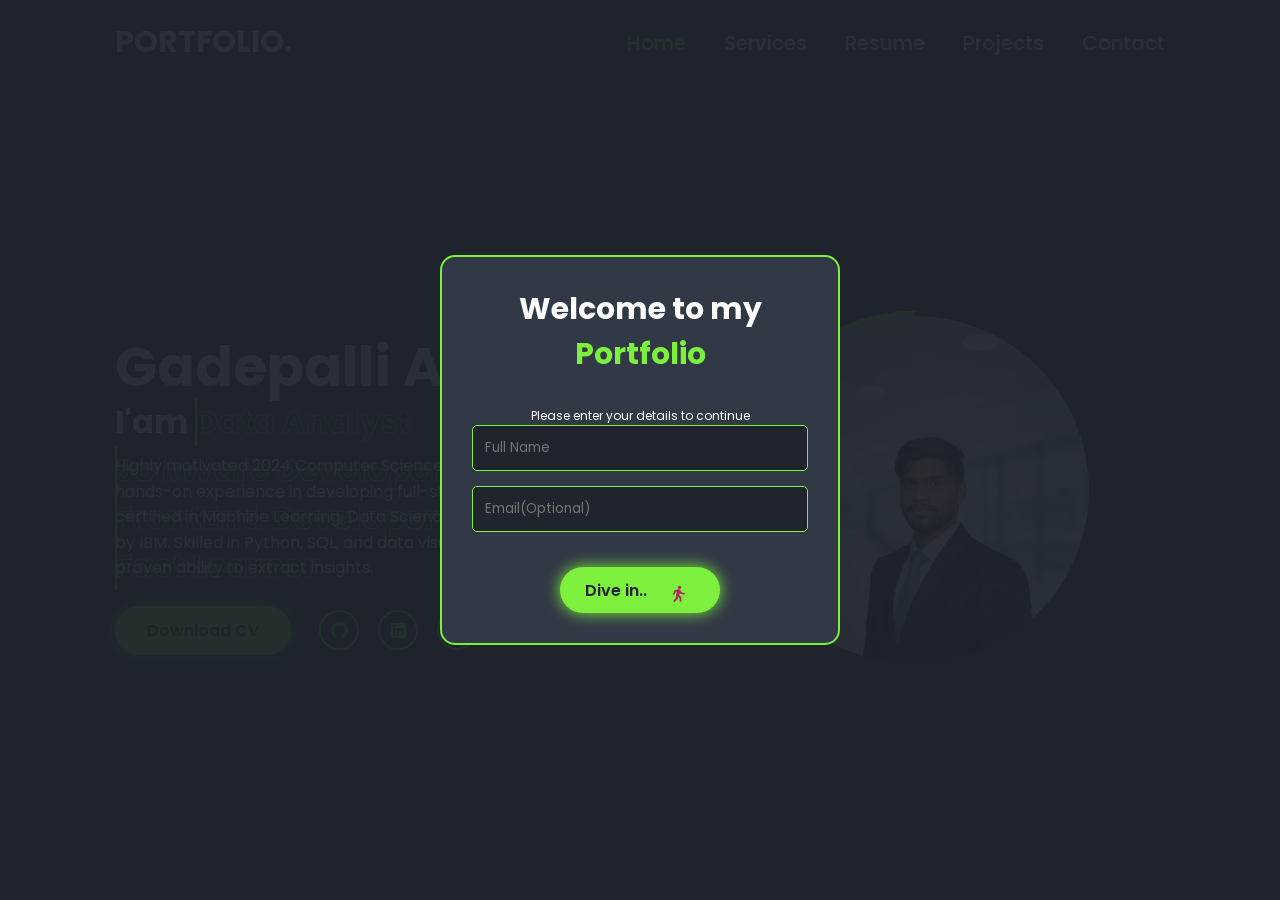
==== index.html @ fb30dc4e "Rename home1.html to index.html" ====
<!DOCTYPE html>
<html lang="en">
<head>
  <meta charset="UTF-8">
  <meta name="viewport" content="width=device-width, initial-scale=1.0">
  <title>Gadepalli Arun</title>
  <link href='https://unpkg.com/boxicons@2.1.4/css/boxicons.min.css' rel="stylesheet">
  <link rel="stylesheet" href="syle1.css">
</head>
<body>
  <div id="visitor-modal" class="visitor-modal">
    <div class="visitor-content">
        <h2 style="font-size: 30px;" class="heading">Welcome to my <br><span>Portfolio</span></h2>
        <p style="font-size: 12px;">Please enter your details to continue</p>

        <form id="visitor-form">
            <input type="text" id="visitor-name" placeholder="Full Name" required>
            <input type="email" id="visitor-email" placeholder="Email(Optional)">
          
            <div class="modal-action-wrapper">
              <button type="submit" class="logoutButton" id="explore-btn">
                <svg class="doorway" viewBox="0 0 100 100">
                  <path d="M93.4 86.3H58.6c-1.9 0-3.4-1.5-3.4-3.4V17.1c0-1.9 1.5-3.4 3.4-3.4h34.8c1.9 0 3.4 1.5 3.4 3.4v65.8c0 1.9-1.5 3.4-3.4 3.4z" />
                  <path class="bang" d="M40.5 43.7L26.6 31.4l-2.5 6.7zM41.9 50.4l-19.5-4-1.4 6.3zM40 57.4l-17.7 3.9 3.9 5.7z" />
                </svg>
                <svg class="figure" viewBox="0 0 100 100">
                  <circle cx="52.1" cy="32.4" r="6.4" />
                  <path d="M50.7 62.8c-1.2 2.5-3.6 5-7.2 4-3.2-.9-4.9-3.5-4-7.8.7-3.4 3.1-13.8 4.1-15.8 1.7-3.4 1.6-4.6 7-3.7 4.3.7 4.6 2.5 4.3 5.4-.4 3.7-2.8 15.1-4.2 17.9z" />
                  <g class="arm1">
                    <path d="M55.5 56.5l-6-9.5c-1-1.5-.6-3.5.9-4.4 1.5-1 3.7-1.1 4.6.4l6.1 10c1 1.5.3 3.5-1.1 4.4-1.5.9-3.5.5-4.5-.9z" />
                    <path class="wrist1" d="M69.4 59.9L58.1 58c-1.7-.3-2.9-1.9-2.6-3.7.3-1.7 1.9-2.9 3.7-2.6l11.4 1.9c1.7.3 2.9 1.9 2.6 3.7-.4 1.7-2 2.9-3.8 2.6z" />
                  </g>
                  <g class="arm2">
                    <path d="M34.2 43.6L45 40.3c1.7-.6 3.5.3 4 2 .6 1.7-.3 4-2 4.5l-10.8 2.8c-1.7.6-3.5-.3-4-2-.6-1.6.3-3.4 2-4z" />
                    <path class="wrist2" d="M27.1 56.2L32 45.7c.7-1.6 2.6-2.3 4.2-1.6 1.6.7 2.3 2.6 1.6 4.2L33 58.8c-.7 1.6-2.6 2.3-4.2 1.6-1.7-.7-2.4-2.6-1.7-4.2z" />
                  </g>
                  <g class="leg1">
                    <path d="M52.1 73.2s-7-5.7-7.9-6.5c-.9-.9-1.2-3.5-.1-4.9 1.1-1.4 3.8-1.9 5.2-.9l7.9 7c1.4 1.1 1.7 3.5.7 4.9-1.1 1.4-4.4 1.5-5.8.4z" />
                    <path class="calf1" d="M52.6 84.4l-1-12.8c-.1-1.9 1.5-3.6 3.5-3.7 2-.1 3.7 1.4 3.8 3.4l1 12.8c.1 1.9-1.5 3.6-3.5 3.7-2 0-3.7-1.5-3.8-3.4z" />
                  </g>
                  <g class="leg2">
                    <path d="M37.8 72.7s1.3-10.2 1.6-11.4 2.4-2.8 4.1-2.6c1.7.2 3.6 2.3 3.4 4l-1.8 11.1c-.2 1.7-1.7 3.3-3.4 3.1-1.8-.2-4.1-2.4-3.9-4.2z" />
                    <path class="calf2" d="M29.5 82.3l9.6-10.9c1.3-1.4 3.6-1.5 5.1-.1 1.5 1.4.4 4.9-.9 6.3l-8.5 9.6c-1.3 1.4-3.6 1.5-5.1.1-1.4-1.3-1.5-3.5-.2-5z" />
                  </g>
                </svg>
                <svg class="door" viewBox="0 0 100 100">
                  <path d="M93.4 86.3H58.6c-1.9 0-3.4-1.5-3.4-3.4V17.1c0-1.9 1.5-3.4 3.4-3.4h34.8c1.9 0 3.4 1.5 3.4 3.4v65.8c0 1.9-1.5 3.4-3.4 3.4z" />
                  <circle cx="66" cy="50" r="3.7" />
                </svg>
                <span class="button-text">Dive in..</span>
              </button>
            </div>
        </form>
    </div>
  </div>

  <header class="active">
   <a href="#" class="Logo">PORTFOLIO.</a>

   <i class='bx bx-menu' id="menu-icon"></i>

   <nav id="nav-menu">
    <a href="#" class="active">Home</a>
    <a href="#">Services</a>
    <a href="#">Resume</a>
    <a href="#">Projects</a>
    <a href="#">Contact</a>
   </nav>
  </header>
   
  <div class="bars-box active">
    <div class="bar" style="--i:6;"></div>
    <div class="bar" style="--i:5;"></div>
    <div class="bar" style="--i:4;"></div>
    <div class="bar" style="--i:3;"></div>
    <div class="bar" style="--i:2;"></div> 
    <div class="bar" style="--i:1;"></div>
  </div>

  <!--Home section-->
  <section class="home active">
    
    <div class="home-details">
      <h1>Gadepalli Arun</h1>
      <h2>I'am 
        <span style="--i:4" data-text="Data Analyst">Data Analyst</span>
        <span style="--i:3" data-text="SoftWare Developer">SoftWare Developer</span>
        <span style="--i:2" data-text="FrontEnd Developer">FrontEnd Developer</span>
        <span style="--i:1" data-text="Fast Learner">Fast Learner</span>
      </h2>
      <p>Highly motivated 2024 Computer Science graduate with hands-on experience in developing full-stack applications and certified in
        Machine Learning, Data Science, and Data Analysis by IBM. Skilled in Python, SQL, and data visualization tools with a proven ability
        to extract insights.
      </p>
      <div class="btn-sci">
        <a href="Gadepalli_Arun_CV.pdf" class="btn" download>Download CV</a>
        <div class="sci">
          <a href="https://github.com/ArunGoud1"><i class='bx bxl-github'></i></a>
          <a href="https://www.linkedin.com/in/arungoud2144/"><i class='bx bxl-linkedin-square'></i></a>
          <a href="#" onclick="alert('arungadepalli9@gmail.com'); return false;"><i class='bx bxl-gmail'></i></a>
        </div>
      </div>
    </div>

    <div class="home-img">
      <div class="img-box">
        <div class="img-item">
          <img src="ArunGoud.png">
        </div>
      </div>
    </div>

    
  </section>


  

  <!--Service section-->
  <section class="services">
    <h2 class="heading">My <span>Expertise</span></h2>

    <div class="services-container">
      <div class="services-box" id="data-analyst-box">
        <div class="icon">
          <i class='bx bx-bar-chart'></i>
          <a href="#" id="data-analyst-btn"><i class='bx bx-arrow-back'></i></a>
        </div>
        <h3 style="font-size: 280%;">Data Analyst</h3>
        <p>Transforming Raw data into actionable insights through rigorous analysis. Proficient in Python, SQL, and Power BI to create interactive dashboards.</p>
      </div>

      <div id="service-popup" class="service-popup">
        <div class="popup-content">
          <span class="close-popup">&times;</span>
          <h2>Data Analyst Projects</h2>
          <div class="project-list">
            <!-- Project 1 -->
            <div class="project">
              <div class="project-header">
                <span>📊 E-commerce Customer Analysis</span>
                <i class='bx bx-chevron-down arrow'></i>
              </div>
              <div class="project-body">
                <ul>
                  <li>Analyzed customer behavior using RFM model</li>
                  <li>Segmented customers into loyalty groups</li>
                  <li>Built Power BI dashboards</li>
                  <li>Improved retention strategy</li>
                </ul>
                <div class="project-links">
                  <a href="https://github.com/ArunGoud1/E-commerce-Customer-Data-For-Behavior-Analysis" target="_blank">GitHub</a>
                </div>
              </div>
            </div>

            <!-- Project 2 -->
            <div class="project">
              <div class="project-header">
                <span>📈 Online Payment Fraud Detection</span>
                <i class='bx bx-chevron-down arrow'></i>
              </div>
              <div class="project-body">
                <ul>
                  <li>Built ML models (Random Forest, Logistic Regression)</li>
                  <li>Achieved ~92% accuracy</li>
                  <li>Used Scikit-learn and Pandas</li>
                </ul>
                <div class="project-links">
                  <a href="https://github.com/ArunGoud1/ONLINE-PAYMENTS-FRAUD-DETECTION" target="_blank">GitHub</a>
                </div>
              </div>
            </div>

            <!-- Project 3 -->
            <div class="project">
              <div class="project-header">
                <span>📦 Amazon Sales Dashboard</span>
                <i class='bx bx-chevron-down arrow'></i>
              </div>
              <div class="project-body">
                <ul>
                  <li>Created interactive Power BI dashboard</li>
                  <li>Analyzed product & regional performance</li>
                  <li>Found sales trends & insights</li>
                </ul>
                <div class="project-links">
                  <a href="https://github.com/ArunGoud1/Amazon_Sales-Dashboard" target="_blank">GitHub</a>
                </div>
              </div>
            </div>

            <!-- Project 4 -->
            <div class="project">
              <div class="project-header">
                <span>📱 Social Media Sentiment</span>
                <i class='bx bx-chevron-down arrow'></i>
              </div>
              <div class="project-body">
                <ul>
                  <li>Collected Twitter data using APIs</li>
                  <li>Performed NLP sentiment analysis</li>
                  <li>Visualized trends in Power BI</li>
                </ul>
                <div class="project-links">
                  <a href="https://github.com/ArunGoud1/Social-Media-Sentiments-Analysis" target="_blank">GitHub</a>
                </div>
              </div>
            </div>

            <!-- Project 5 -->
            <div class="project">
              <div class="project-header">
                <span>🏥 Healthcare Data Analysis</span>
                <i class='bx bx-chevron-down arrow'></i>
              </div>
              <div class="project-body">
                <ul>
                  <li>Analyzed patient & hospital data</li>
                  <li>Found cost & treatment insights</li>
                  <li>Improved decision-making</li>
                </ul>
                <div class="project-links">
                  <a href="https://github.com/ArunGoud1/Health_Care-Project." target="_blank">GitHub</a>
                </div>
              </div>
            </div>
          </div>
        </div>
      </div>

      <div class="services-box" id="web-dev-box">
        <div class="icon">
          <i class='bx bx-code-alt'></i>
          <a href="#"><i class='bx bx-arrow-back'></i></a>
        </div>
        <h3 style="font-size: 280%;">Web Development</h3>
        <p>I am a passionate <strong>Web Developer</strong>. I specialize in front-end technologies like HTML, CSS, JavaScript, and also have knowledge of backend development.</p>
      </div>

      <div id="web-popup" class="service-popup">
        <div class="popup-content">
          <span class="close-web-popup">&times;</span>
          <h2>Web Development Projects</h2>
          <div class="project-list">
            <!-- Project 1 -->
            <div class="project">
              <div class="project-header">
                <span>🌐 Personal Portfolio Website</span>
                <i class='bx bx-chevron-down arrow'></i>
              </div>
              <div class="project-body">
                <ul>
                  <li>Built responsive portfolio using HTML, CSS, JavaScript</li>
                  <li>Implemented animations and interactive UI</li>
                  <li>Deployed using GitHub Pages</li>
                </ul>
                <div class="project-links">
                  <a href="#" target="_blank">GitHub</a>
                </div>
              </div>
            </div>

            <!-- Project 2 -->
            <div class="project">
              <div class="project-header">
                <span>🛒 E-commerce Website</span>
                <i class='bx bx-chevron-down arrow'></i>
              </div>
              <div class="project-body">
                <ul>
                  <li>Developed shopping UI with cart functionality</li>
                  <li>Used JavaScript for dynamic updates</li>
                  <li>Responsive design for all devices</li>
                </ul>
                <div class="project-links">
                  <a href="#" target="_blank">GitHub</a>
                </div>
              </div>
            </div>

            <!-- Project 3 -->
            <div class="project">
              <div class="project-header">
                <span>📋 Task Manager App</span>
                <i class='bx bx-chevron-down arrow'></i>
              </div>
              <div class="project-body">
                <ul>
                  <li>Created CRUD app using JavaScript</li>
                  <li>Stored data using Local Storage</li>
                  <li>Implemented clean UI and task filtering</li>
                </ul>
                <div class="project-links">
                  <a href="#" target="_blank">GitHub</a>
                </div>
              </div>
            </div>

            <!-- Project 4 -->
            <div class="project">
              <div class="project-header">
                <span>🌦 Weather App</span>
                <i class='bx bx-chevron-down arrow'></i>
              </div>
              <div class="project-body">
                <ul>
                  <li>Fetched real-time weather using API</li>
                  <li>Displayed temperature, humidity, conditions</li>
                  <li>Used JavaScript fetch & async functions</li>
                </ul>
                <div class="project-links">
                  <a href="#" target="_blank">GitHub</a>
                </div>
              </div>
            </div>

            <!-- Project 5 -->
            <div class="project">
              <div class="project-header">
                <span>🔐 Login Authentication UI</span>
                <i class='bx bx-chevron-down arrow'></i>
              </div>
              <div class="project-body">
                <ul>
                  <li>Designed login & signup UI</li>
                  <li>Form validation using JavaScript</li>
                  <li>Basic authentication logic</li>
                </ul>
                <div class="project-links">
                  <a href="#" target="_blank">GitHub</a>
                </div>
              </div>
            </div>
          </div>
        </div>
      </div>

      <div class="services-box">
        <div class="icon">
          <i class='bx bx-palette'></i>
          <a href="#"><i class='bx bx-arrow-back'></i></a>
        </div>
        <h3>Python Fullstack</h3>
        <p>Web development is the process of creating and maintaining websites and web applications, encompassing everything from the user interface (UI) to the backend infrastructure</p>
      </div>

      <div class="services-box">
        <div class="icon">
          <i class='bx bx-trending-up'></i>
          <a href="#"><i class='bx bx-arrow-back'></i></a>
        </div>
        <h3>TRADER</h3>
        <p>Web development is the process of creating and maintaining websites and web applications, encompassing everything from the user interface (UI) to the backend infrastructure</p>
      </div>
    </div>
  </section>

  <!--Resume section-->
  <section class="resume">
    <div class="resume-container">
      <div class="resume-box">
        <h2>Why Hire Me?</h2>
        <p class="desc">"I'm a recent computer science graduate with strong technical skills, a quick learning ability, and a proactive attitude. I’m confident I can contribute to your team from day one and grow with the organization."</p>
        <button class="resume-btn active">Experience</button>
        <button class="resume-btn">Education</button>
        <button class="resume-btn">Skills</button>
        <button class="resume-btn">About Me</button>
      </div>

      <div class="resume-box">
        <div class="resume-detail experience active">
           <h2 class="heading">My<span>Experience</span></h2>
           <p class="desc">"I'm a recent computer science graduate with strong technical skills, a quick learning ability, and a proactive attitude. I’m confident I can contribute to your team from day one and grow with the organization."</p>
           <div class="resume-list">
            <div class="resume-item">
              <h3 style="text-align: center;font-size: 5.2rem;color: olive;">Fresher</h3>
            </div>
           </div>
        </div>

        <div class="resume-detail Education">
          <h2 class="heading">My<span>Education</span></h2>
          <p class="desc">"I'm a recent computer science graduate with strong technical skills, a quick learning ability, and a proactive attitude."</p>
          <div class="resume-list">
            <div class="resume-item cert-clickable" data-cert="Data Analyst .png" data-msg="Successfully completed the Data Analytics training at Teks Academy. This course provided hands-on experience with Python, SQL, and Power BI.">
                <h3 style="color: #7cf03d;">Data Analyst</h3>
                <h4>[Trained]</h4>
                <p class="year">Sep 2024 – Feb 2025</p>
                <p class="company">TEKS ACADEMAY</p>
                <button class="view-cert-btn">View Certificate <i class='bx bx-right-top-arrow-circle'></i></button>
            </div>

            <div class="resume-item cert-clickable" data-cert="Coming Soon.gif" data-msg="Bachelor of Technology in Computer Science from Sri Chaitanya Institute of Technology. CGPA: 7.14">
                <h3 style="color: #7cf03d;">Bachelor of Technology</h3>
                <h4>[B.Tech]</h4>
                <p class="year">July 2021 – Feb 2025</p>
                <h4 style="font-size: 130%;">SRI CHAITANYA INSTITUTE OF TECHNLOLOGY AND RESEARCH</h4>
                <button class="view-cert-btn">View Certificate <i class='bx bx-right-top-arrow-circle'></i></button>
            </div>

            <div class="resume-item cert-clickable" data-cert="Under Construction.gif" data-msg="Diploma in Mechanical Engineering from Vijaya Engineering College. CGPA: 7.0">
                <h3 style="color: #7cf03d;">Diploma</h3>
                <h4>[Polytechnic]</h4>
                <p class="year">June 2019 – May 2021</p>
                <h4 style="font-size: 130%;">VIJAYA ENGINEERING COLLEGE AMMAMPALEM</h4>
                <button class="view-cert-btn">View Certificate <i class='bx bx-right-top-arrow-circle'></i></button>
            </div>

            <div class="resume-item cert-clickable" data-cert="Coming Soon.gif" data-msg="Secondary School Certificate from ZP Secondary School. GPA: 8.0">
                <h3 style="color: #7cf03d;">SSC 10th</h3>
                <h4>[Schooling]</h4>
                <p class="year">July 2017 – June 2018</p>
                <h4 style="font-size: 130%;">Z P Secondary School MUVHERLA/JASTHIPALLI</h4>
                <button class="view-cert-btn">View Certificate <i class='bx bx-right-top-arrow-circle'></i></button>
             </div>
          </div>
        </div>

        <div class="resume-detail Skills">
          <h2 class="heading">My<span>Skills</span></h2>
          <p class="desc">"I'm a recent computer science graduate with strong technical skills, a quick learning ability, and a proactive attitude."</p>
          <div class="resume-list">
            <div class="resume-item"><i class='bx bxl-python'></i><span>Python</span></div>
            <div class="resume-item"><i class='bx bxl-java'></i><span>Java</span></div>
            <div class="resume-item"><i class='bx bxl-html5'></i><span>HTML</span></div>
            <div class="resume-item"><i class='bx bxl-css3'></i><span>CSS</span></div>
            <div class="resume-item"><i class='bx bxl-javascript'></i><span>Javascript</span></div>
            <div class="resume-item"><i class='bx bxl-react'></i><span>React.js</span></div>
            <div class="resume-item"><i class='bx bxl-nodejs'></i><span>Node.js</span></div>
            <div class="resume-item"><i class='bx bxl-mongodb'></i><span>MangoDB</span></div>
          </div>
        </div>

        <div class="resume-detail about">
          <h2 class="heading">About<span> Me</span></h2>
          <p class="desc">"I'm a recent computer science graduate with strong technical skills, a quick learning ability, and a proactive attitude."</p>
          <div class="resume-about-grid">
            <div class="resume-item">Name: <span>Gadepalli Arun</span></div>
            <div class="resume-item">Gender: <span>Male</span></div>
            <div class="resume-item">Age: <span>23</span></div>
            <div class="resume-item">City: <span>Khammam</span></div>
            <div class="resume-item">State: <span>Telangana</span></div>
            <div class="resume-item">Nationality: <span>Indian</span></div>
            <div class="resume-item">Languages: <span>Telugu, English, Hindi</span></div>
            <div class="resume-item">Phone: <span>+91 7330772780</span></div>
            <div class="resume-item">Email: <span>arungadepalli9@gmail.com</span></div>
            <div class="resume-item">Experience: <span>Fresher</span></div>
            <div class="resume-item">LinkedIn: <span>Gadepalli Arun</span></div>
            <div class="resume-item">Full-time: <span>Available</span></div>
          </div>
        </div>
      </div>
    </div>
  </section>

  <!--Portfolio Section-->
  <section class="Portfolio">
    <h2 class="heading">Latest <span>Project</span></h2>
    <div class="Portfolio-container">
      <div class="Portfolio-box">
        <div class="Portfolio-detail active">
          <p class="numb">01</p>
          <h3>Personal Portfolio</h3>
          <p>My Personal Portfolio .</p>
          <div class="tech"><p>HTML5, CSS3, JavaScript, Google sheet</p></div>
          <div class="Live-github">
            <a href="https://arungoud1.github.io/Arunn/"><i class='bx bx-arrow-back'></i><span>Live Project</span></a>
            <a href=""><i class='bx bxl-github'></i><span>Github Repository</span></a>
          </div>
        </div>

        <div class="Portfolio-detail">
          <p class="numb">02</p>
          <h3 style="color: #6366f1;">🛍️ E-commerce Customer Data Analysis</h3>
          <p>
               • Analyzed customer purchase behavior using the RFM model.<br>
               • Segmented customers into loyalty tiers to identify high-value users.<br>
               • Created interactive dashboards in Power BI to visualize sales performance.<br>
               • Performed cohort and retention analysis to support marketing strategy.
           </p>
          <div class="tech"><p>Power BI, Python, Excel</p></div>
          <div class="Live-github">
            <a href="https://github.com/ArunGoud1/E-commerce-Customer-Data-For-Behavior-Analysis/blob/main/E-commerce%20Customer%20Data%20For%20Behavior%20Analysis.ipynb"><i class='bx bx-arrow-back'></i><span>Live Project</span></a>
            <a href="https://github.com/ArunGoud1/E-commerce-Customer-Data-For-Behavior-Analysis"><i class='bx bxl-github'></i><span>Github Repository</span></a>
          </div>
        </div>

        <div class="Portfolio-detail">
          <p class="numb">03</p>
          <h3 style="color: #f97316;">🔐 Online Fraud Detection</h3>
           <p>
               • Preprocessed large transaction datasets for fraud analysis.<br>
               • Built ML models (Logistic Regression, Random Forest) to detect fraud.<br>
               • Achieved ~92% accuracy using Scikit-learn.<br>
               • Visualized model results with confusion matrix and ROC-AUC.
           </p>
          <div class="tech"><p>Python, Scikit-learn, Pandas, Matplotlib</p></div>
          <div class="Live-github">
            <a href="https://github.com/ArunGoud1/ONLINE-PAYMENTS-FRAUD-DETECTION/blob/main/Predicting%20Fraud%20Transactions.ipynb"><i class='bx bx-arrow-back'></i><span>Live Project</span></a>
            <a href="https://github.com/ArunGoud1/ONLINE-PAYMENTS-FRAUD-DETECTION"><i class='bx bxl-github'></i><span>Github Repository</span></a>
          </div>
        </div>

        <div class="Portfolio-detail">
          <p class="numb">04</p>
          <h3 style="color: #f59e0b;">📦 Amazon Sales Analysis</h3>
          <p> • Built interactive Power BI dashboards for product-wise sales tracking.<br>
              • Analyzed sales trends, seasonal patterns, and regional performance metrics.<br>
              • Identified top and underperforming product categories.<br>
              • Delivered data-driven recommendations to support strategic growth.</p>
          <div class="tech"><p>Power BI, Excel, DAX, SQL</p></div>
          <div class="Live-github">
            <a href="https://github.com/ArunGoud1/Amazon_Sales-Dashboard"><i class='bx bx-arrow-back'></i><span>Live Project</span></a>
            <a href="https://github.com/ArunGoud1/Amazon_Sales-Dashboard"><i class='bx bxl-github'></i><span>Github Repository</span></a>
          </div>
        </div>

        <div class="Portfolio-detail">
          <p class="numb">05</p>
          <h3 style="color: #06b6d4;">📱 Social Media Analysis</h3>
          <p>
              • Collected and cleaned Twitter data using Python and Twitter APIs.<br>
              • Applied NLP techniques to classify sentiment as positive, neutral, or negative.<br>
              • Visualized insights using word clouds and trend charts.<br>
              • Built interactive Power BI dashboards to display sentiment indicators.
          </p>
          <div class="tech"><p>Python, Tweepy, NLTK, Power BI, Pandas</p></div>
          <div class="Live-github">
            <a href="https://github.com/ArunGoud1/Social-Media-Sentiments-Analysis/blob/main/Social%20Media%20Sentiments%20Analysis.ipynb"><i class='bx bx-arrow-back'></i><span>Live Project</span></a>
            <a href="https://github.com/ArunGoud1/Social-Media-Sentiments-Analysis"><i class='bx bxl-github'></i><span>Github Repository</span></a>
          </div>
        </div>

        <div class="Portfolio-detail">
          <p class="numb">06</p>
          <h3 style="color: #10b981;">🏥 Healthcare Data Analysis</h3>
          <p>
              • Analyzed patient and hospital data to evaluate treatment outcomes.<br>
              • Identified trends in recovery rates, cost-effectiveness, and resource utilization.<br>
              • Visualized patient demographics and hospital performance using Power BI.<br>
              • Detected cost anomalies and outliers in treatment patterns.
           </p>
          <div class="tech"><p>Power BI, Excel, SQL, Python (Pandas)</p></div>
          <div class="Live-github">
            <a href="https://github.com/ArunGoud1/Health_Care-Project./blob/main/connecter%20(1).ipynb"><i class='bx bx-arrow-back'></i><span>Live Project</span></a>
            <a href="https://github.com/ArunGoud1/Health_Care-Project."><i class='bx bxl-github'></i><span>Github Repository</span></a>
          </div>
        </div>
      </div>

      <div class="Portfolio-box">
        <div class="Portfolio-carousel">
          <div class="img-slide">
            <div class="img-item"><img src="1.png"></div>
            <div class="img-item"><img src="2.jpg"></div>
            <div class="img-item"><img src="3.jpg"></div>
            <div class="img-item"><img src="4.png"></div>
            <div class="img-item"><img src="5.png"></div>
            <div class="img-item"><img src="6.png"></div>
          </div>
        </div>
        <div class="navigation">
          <button class="arrow-left disabled"><i class='bx bx-chevron-left'></i></button>
          <button class="arrow-right"><i class='bx bx-chevron-right'></i></button>
        </div>
      </div>
    </div>
  </section>

  <!--Contact Section-->
  <section class="contact">
    <div class="contact-container">
      <div class="contact-box">
        <h2>Let's Work Together</h2>
        <p class="desc">I'm a recent computer science graduate with strong technical skills, a quick learning ability, and a proactive attitude.</p>

        <div class="contact-detail">
          <i class="bx bxs-phone"></i>
          <div class="detail">
            <p>Phone</p>
            <p>+91 7330772780</p>
          </div>
        </div>

        <div class="contact-detail">
          <i class="bx bxs-envelope"></i>
          <div class="detail">
            <p>Email</p>
            <p>arungadepalli9@gmail.com</p>
          </div>
        </div>

        <div class="contact-detail">
          <i class="bx bxl-instagram"></i>
          <div class="detail">
            <p>Instagram</p>
            <p>__mr.arun_goud__</p>
          </div>
        </div>

        <div class="contact-detail">
          <i class="bx bxs-map"></i>
          <div class="detail">
            <p>Address</p>
            <p>Hitech City, Hyderabad</p>
          </div>
        </div>
      </div>

      <div class="contact-box">
        <form action="https://script.google.com/macros/s/AKfycbx4qijButyGj5k9X77oUaYQIw1sKi76E15N3WyFdH0eFhRH68RO7xiljbEDJ4LlLa8Y/exec" method="post">
          <h2 class="heading">Contact <span>Me!</span></h2>
          <div class="field-box">
            <input type="text" name="fullname" placeholder="Full Name" required>
            <input type="email" name="email" placeholder="Email Address" required>
            <input 
              type="text" 
              name="phone" 
              placeholder="Phone Number" 
              required 
              maxlength="10" 
              inputmode="numeric" 
              pattern="[789][0-9]{9}" 
              oninput="this.value = this.value.replace(/[^0-9]/g, '')" 
              title="Phone number must start with 9, 8, or 7 and be exactly 10 digits"
            >
            <input type="text" name="subject" placeholder="Email Subject" required>
            <textarea name="message" placeholder="Your Message" required></textarea>
          </div>
          <button type="submit" class="btn">Send Message</button>
        </form>
      </div>
    </div>
  </section>

  <div id="cert-modal" class="modal">
    <div class="modal-content">
        <span class="close-modal">&times;</span>
        <h2 class="heading">My <span>Certificate</span></h2>
        <img src="" alt="Certificate" class="cert-img" id="modal-img">
        <p class="modal-desc" id="modal-desc"></p>
    </div>
  </div>

  <script src="https://cdnjs.cloudflare.com/ajax/libs/gsap/3.12.2/gsap.min.js"></script>
  <script src="javascript1.js"></script>

 
</body>
</html>
---- syle1.css ----
@import url('https://fonts.googleapis.com/css2?family=Poppins:wght@400;500;700&display=swap');

* {
  margin: 0;
  padding: 0;
  box-sizing: border-box;
  text-decoration: none;
  border: none;
  outline: none;
  scroll-behavior: smooth;
  font-family: "Poppins", sans-serif;
}

:root {
  --bg-color: #1f242d;
  --second-bg-color: #323946;
  --main-color: #7cf03d;
  --white-color: #fff;
  --disabled-color: #fff3;
}

html {
  font-size: 62.5%;
  overflow-x: hidden;
}

body {
  color: var(--white-color);
  background: var(--bg-color);
  overflow-x: hidden;
}

/* ========== HEADER & NAVBAR ========== */
header {
  position: fixed;
  top: 0;
  left: 0;
  width: 100%;
  padding: 2rem 9%;
  background: var(--bg-color);
  display: flex;
  justify-content: space-between;
  align-items: center;
  z-index: 100;
  visibility: hidden;
  opacity: 0;
}

header.active {
  animation: show-header 1.5s linear forwards;
  animation-delay: 1.2s; 
}

@keyframes show-header {
  100% {
    visibility: visible;
    opacity: 1;
  }
}

.Logo {
  font-size: 30px;
  color: var(--white-color);
  font-weight: 700;
}

nav a {
  font-size: 2rem;
  color: var(--white-color);
  font-weight: 500;
  margin-left: 3.5rem;
  transition: .5s;
}

nav a:hover,
nav a.active {
  color: var(--main-color);
}

#menu-icon {
  font-size: 4rem;
  display: none;
  cursor: pointer;
  color: var(--white-color);
}

/* ========== BACKGROUND ANIMATION BARS ========== */
.bars-box {
  position: fixed;
  top: 0;
  left: 0;
  width: 100%;
  height: 100%;
  display: flex;
  z-index: -1;
  pointer-events: none;
}

.bars-box .bar {
  width: 100%;
  height: 100%;
  background: var(--bg-color);
  animation: hide-bars .5s ease-in-out both;
  animation-delay: calc(.1s * var(--i));
}

@keyframes hide-bars {
  0% { transform: translateY(0); }
  100% { transform: translateY(-100%); }
}

.bars-box.active .bar {
  animation: show-bars .5s ease-in-out both;
  animation-delay: calc(.1s * var(--i));
}

@keyframes show-bars {
  0% { transform: translateY(-100%); }
  100% { transform: translateY(0); }
}

/* ========== GLOBAL SECTIONS STRUCTURAL FIX ========== */
section {
  min-height: 100vh;
  width: 100%;
  padding: 12rem 9% 4rem;
  position: absolute;
  top: 0;
  left: 0;
  visibility: hidden;
  opacity: 0;
  overflow-y: auto;
  overflow-x: hidden;
  display: flex;
  flex-direction: column;
}

section.active {
   animation: show-content .4s linear forwards;
   animation-delay: 0.6s;
}

@keyframes show-content {
  100% {
    visibility: visible;
    opacity: 1;
  }
}

/* ========== HOME SECTION ========== */
.home {
  display: flex;
  flex-direction: row;
  align-items: center;
  justify-content: space-between;
  gap: 5rem;
}

.home-details {
  flex: 1;
}

.home-details h1 {
  font-size: clamp(3.5rem, 6vw, 5.5rem);
  font-weight: 700;
}

.home-details h2 {
  font-size: clamp(2.2rem, 4vw, 3.2rem);
  margin-top: -1rem;
  height: 4.5rem;
}

.home-details h2 span {
  position: relative;
  display: inline-block;
  color: transparent;
  -webkit-text-stroke: .07rem var(--main-color);
  animation: display-text 16s linear infinite;
  animation-delay: calc(-4s * var(--i));
}

@keyframes display-text {
  25%, 100% { display: none; }
}

.home-details h2 span::before {
  content: attr(data-text);
  position: absolute;
  width: 0;
  border-right: .2rem solid var(--main-color);
  color: var(--main-color);
  white-space: nowrap;
  overflow: hidden;
  animation: fill-text 4s linear infinite;
}

@keyframes fill-text {
  10%, 100% { width: 0; }
  70%, 90% { width: 100%; }
}

.home-details p {
  font-size: 1.6rem;
  margin: 1rem 0 2.5rem;
  line-height: 1.6;
}

.home-details .btn-sci {
  display: flex;
  align-items: center;
  flex-wrap: wrap;
  gap: 2rem;
}

.btn {
  display: inline-block;
  padding: 10px 30px;
  background: var(--main-color);
  border: 2px solid var(--main-color);
  border-radius: 40px;
  box-shadow: 0 0 10px var(--main-color);
  font-size: 16px;
  color: #1f242d;
  font-weight: 600;
  transition: .5s;
  cursor: pointer;
  text-align: center;
}

.btn:hover {
  background: transparent;
  color: var(--main-color);
  box-shadow: none;
}

.home-details .btn-sci .sci a {
  display: inline-flex;
  padding: .8rem;
  border: .2rem solid var(--main-color);
  border-radius: 50%;
  font-size: 2rem;
  color: var(--main-color);
  margin: 0 .8rem;
  transition: .5s;
}

.home-details .btn-sci .sci a:hover {
  background: var(--main-color);
  color: var(--bg-color);
  box-shadow: 0 0 1rem var(--main-color);
}

.home-img {
  flex: 1;
  display: flex;
  justify-content: center;
  align-items: center;
}

.home-img .img-box {
  position: relative;
  width: clamp(240px, 28vw, 400px);
  height: clamp(240px, 28vw, 400px);
  border-radius: 50%;
  padding: .5rem;
  display: flex;
  justify-content: center;
  align-items: center;
  overflow: hidden;
}

.home-img .img-box::before,
.home-img .img-box::after {
  content: '';
  position: absolute;
  width: 50rem;
  height: 50rem;
  background: conic-gradient(transparent, transparent, transparent, var(--main-color));
  animation: rotate-border 10s linear infinite;
}

.home-img .img-box::after {
  animation-delay: -5s;
}

@keyframes rotate-border {
  100% { transform: rotate(360deg); }
}

.home-img .img-box .img-item {
  position: relative;
  width: 100%;
  height: 100%;
  background: var(--bg-color);
  border-radius: 50%;
  z-index: 1;
  overflow: hidden;
}

.home-img .img-box .img-item img {
  width: 100%;
  height: 100%;
  object-fit: cover;
}

.home-copyright {
    position: absolute;
    bottom: 20px;
    left: 50%;
    transform: translateX(-50%);
    border-radius: 8px;
    backdrop-filter: blur(5px);
    z-index: 10;
}

.home-copyright p {
    font-size: 1.2rem;
    color: #fff;
    white-space: nowrap;
    letter-spacing: 1px;
}

/* ========== HEADINGS ========== */
.heading {
  font-size: clamp(3rem, 6vw, 4.5rem);
  text-align: center;
  margin-bottom: 3rem;
}

.heading span {
  color: var(--main-color);
}

/* ========== SERVICES ========== */
.services-container {
  display: grid;
  grid-template-columns: repeat(auto-fit, minmax(28rem, 1fr));
  gap: 2.5rem;
  width: 100%;
}

.services-container .services-box {
  padding: 3rem 2.5rem;
  background: var(--second-bg-color);
  border: .2rem solid var(--second-bg-color);
  border-radius: 2rem;
  transition: .5s;
  cursor: pointer;
}

.services-container .services-box:hover {
  border-color: var(--main-color);
  transform: scale(1.02);
}

.services-box .icon {
  display: flex;
  justify-content: space-between;
  align-items: center;
  font-size: 4.5rem;
  margin-bottom: 1.5rem;
}

.services-box:hover .icon i:not(.bx-arrow-back) {
  color: var(--main-color);
}

.services-box .icon a {
  display: inline-flex;
  background: var(--white-color);
  border-radius: 50%;
  padding: 1rem;
  transition: .5s;
}

.services-box:hover .icon a {
  background: var(--main-color);
  transform: rotate(30deg);
}

.services-box .icon a i {
  font-size: 2.4rem;
  color: var(--bg-color);
  transform: rotate(150deg);
}

.services-box h3 {
  font-size: 2.4rem;
  margin: .5rem 0 1.5rem;
  transition: .5s;
}

.services-box:hover h3 {
  color: var(--main-color);
}

.services-box p {
  font-size: 1.5rem;
  line-height: 1.6;
}

/* ========== RESUME SECTION ========== */
.resume-container {
  display: grid;
  grid-template-columns: 1fr 2fr;
  gap: 5rem;
  align-items: start;
}

.resume-box h2 {
  font-size: 3.5rem;
}

.resume-box p {
  font-size: 1.6rem;
  line-height: 1.6;
}

.resume-box .desc {
  margin: 2rem 0 2.5rem;
}

.resume-box .resume-btn {
  width: 100%;
  height: 5.3rem;
  background: var(--second-bg-color);
  border: .2rem solid var(--second-bg-color);
  font-size: 1.6rem;
  color: var(--white-color);
  font-weight: 500;
  margin-bottom: 2rem;
  border-radius: 0.8rem;
  cursor: pointer;
  transition: .3s;
}

.resume-box .resume-btn.active,
.resume-box .resume-btn:hover {
  border-color: var(--main-color);
  color: var(--main-color);
}

.resume-detail {
  display: none;
}

.resume-detail.active {
  display: block;
}

.resume-list {
  display: grid;
  grid-template-columns: repeat(auto-fit, minmax(25rem, 1fr));
  gap: 2rem;
  max-height: 40rem;
  overflow-y: auto;
  padding-right: 1rem;
}

.resume-list::-webkit-scrollbar {
  width: .6rem;
}

.resume-list::-webkit-scrollbar-thumb {
  background: var(--second-bg-color);
  border-radius: 1rem;
}

.resume-list:hover::-webkit-scrollbar-thumb {
  background: var(--main-color);
}

.resume-item {
  background: var(--second-bg-color);
  border-radius: 0.8rem;
  padding: 2.5rem;
  display: flex;
  flex-direction: column;
  justify-content: center;
}

.resume-item .year {
  color: var(--main-color);
  font-size: 1.4rem;
  font-weight: 600;
  margin-bottom: 0.5rem;
}

.resume-item h3 {
  font-size: 2rem;
  margin-bottom: 0.5rem;
}

.resume-item h4 {
  font-size: 1.5rem;
  color: var(--white-color);
  margin-bottom: 0.5rem;
}

.resume-item .company {
  position: relative;
  margin-left: 1.5rem;
  font-size: 1.4rem;
}

.resume-item .company::before {
  content: '';
  position: absolute;
  left: -1.5rem;
  top: 50%;
  transform: translateY(-50%);
  width: 0.8rem;
  height: 0.8rem;
  background: var(--main-color);
  border-radius: 50%;
}

.view-cert-btn {
  margin-top: 1.5rem;
  background: transparent;
  border: 1px solid var(--main-color);
  color: var(--main-color);
  padding: 0.6rem 1.2rem;
  font-size: 1.3rem;
  border-radius: 0.5rem;
  cursor: pointer;
  display: flex;
  align-items: center;
  gap: 0.5rem;
  align-self: flex-start;
  transition: 0.3s;
}

.view-cert-btn:hover {
  background: var(--main-color);
  color: var(--bg-color);
}

/* Skills section override */
.resume-detail.Skills .resume-list {
  grid-template-columns: repeat(auto-fit, minmax(12rem, 1fr));
  overflow: visible;  /* Allows the tooltips to display outside the cards */
}

.resume-detail.Skills .resume-item {
  position: relative; /* Context parent scope for tooltips */
  align-items: center;
  text-align: center;
  padding: 3.5rem 2rem 2rem; /* Added upper padding to balance icons */
  cursor: pointer;
  transition: 0.3s ease-in-out;
}

.resume-detail.Skills .resume-item:hover {
  transform: translateY(-5px);
  border: .2rem solid var(--main-color);
}

.resume-detail.Skills .resume-item i {
  font-size: 6rem;
  transition: 0.5s;
}

.resume-detail.Skills .resume-item:hover i {
  color: var(--main-color);
}

/* --- Floating Tooltip Name Styling --- */
.resume-detail.Skills .resume-item span {
  position: absolute;
  top: 0;
  left: 50%;
  transform: translate(-50%, 0) scale(0.8);
  background: var(--main-color); /* Bright Accent Green */
  color: var(--bg-color);        /* High contrast dark text color */
  font-size: 1.3rem;
  font-weight: 700;
  padding: 0.5rem 1rem;
  border-radius: 0.6rem;
  white-space: nowrap;
  pointer-events: none;
  opacity: 0;
  box-shadow: 0 5px 15px rgba(124, 240, 61, 0.2);
  transition: all 0.3s cubic-bezier(0.175, 0.885, 0.32, 1.275);
  z-index: 10;
}

/* Triggers animation on Hover */
.resume-detail.Skills .resume-item:hover span {
  top: -3.2rem; /* Pops up beautifully above the border limit */
  opacity: 1;
  transform: translate(-50%, 0) scale(1);
}


/* About Grid */
.resume-about-grid {
  display: grid;
  grid-template-columns: repeat(auto-fit, minmax(22rem, 1fr));
  gap: 1.5rem;
  background: var(--second-bg-color);
  padding: 2.5rem;
  border-radius: 1rem;
}

.resume-about-grid .resume-item {
  font-size: 1.4rem;
  background: var(--bg-color);
  padding: 1.2rem 1.5rem;
  border-radius: 0.6rem;
  flex-direction: row;
  justify-content: flex-start;
  flex-wrap: wrap;
}

.resume-about-grid .resume-item span {
  color: var(--main-color);
  font-weight: 600;
  margin-left: 0.8rem;
}

/* ========== PORTFOLIO CONTAINER ========== */
.Portfolio-container {
  display: grid;
  grid-template-columns: 1fr 1fr;
  gap: 4rem;
  align-items: center;
}

.Portfolio-detail {
  display: none;
}

.Portfolio-detail.active {
  display: block;
}

.Portfolio-box .numb {
  font-size: clamp(5rem, 8vw, 8rem);
  -webkit-text-stroke: .07rem var(--white-color);
  color: transparent;
  font-weight: 700;
}

.Portfolio-box h3 {
  font-size: clamp(2.2rem, 4vw, 3.2rem);
  margin: 1rem 0 1.5rem;
}

.Portfolio-box p {
  font-size: 1.5rem;
  line-height: 1.6;
}

.Portfolio-box .tech {
  margin: 2rem 0;
  color: var(--main-color);
  border-bottom: .1rem solid rgba(255,255,255,0.2);
  padding-bottom: 1.5rem;
  font-size: 1.4rem;
}

.Portfolio-box .Live-github a {
  position: relative;
  display: inline-flex;
  padding: 1.2rem;
  font-size: 2.5rem;
  color: var(--white-color);
  border-radius: 50%;
  background: var(--second-bg-color);
  margin-right: 1.5rem;
  transition: .5s;
}

.Portfolio-box .Live-github a:hover {
  color: var(--main-color);
}

.Portfolio-box .Live-github a span {
  position: absolute;
  top: -110%;
  left: 50%;
  transform: translateX(-50%) scale(.9);
  font-size: 1.2rem;
  white-space: nowrap;
  padding: .5rem 1rem;
  border-radius: .6rem;
  pointer-events: none;
  background: var(--white-color);
  color: var(--bg-color);
  opacity: 0;
  transition: .2s;
}

.Portfolio-box .Live-github a:hover span {
  opacity: 1;
  transform: translateX(-50%) scale(1);
}

.Portfolio-box .Portfolio-carousel {
  width: 100%;
  height: clamp(250px, 35vw, 400px);
  border-radius: 1rem;
  overflow: hidden;
}

.img-slide {
  display: flex;
  width: 100%;
  height: 100%;
  transition: .5s ease;
}

.img-slide .img-item {
  min-width: 100%;
  height: 100%;
}

.img-slide .img-item img {
  width: 100%;
  height: 100%;
  object-fit: cover;
  border-radius: 1rem;
}

.Portfolio-box .navigation {
  display: flex;
  justify-content: flex-end;
  gap: 1.5rem;
  margin-top: 1.5rem;
}

.Portfolio-box .navigation button {
  display: inline-flex;
  padding: .6rem;
  background: var(--second-bg-color);
  border: .2rem solid var(--main-color);
  border-radius: .6rem;
  font-size: 3rem;
  color: var(--main-color);
  cursor: pointer;
  transition: .3s;
}

.Portfolio-box .navigation button.disabled {
  border-color: var(--second-bg-color);
  color: var(--disabled-color);
  cursor: not-allowed;
}

/* ========== CONTACT SECTION ========== */
.contact-container {
  display: grid;
  grid-template-columns: 1fr 1.2fr;
  gap: 4rem;
}

.contact-box h2 {
  font-size: clamp(2.4rem, 4vw, 3.2rem);
}

.contact-box p {
  font-size: 1.5rem;
  line-height: 1.6;
}

.contact-box .desc {
  margin: 1.5rem 0 2.5rem;
}

.contact-detail {
  display: flex;
  align-items: center;
  gap: 1.5rem;
  margin-bottom: 2rem;
  padding: 1.5rem;
  border-radius: 10px;
  background: var(--second-bg-color);
  transition: all 0.4s cubic-bezier(0.175, 0.885, 0.32, 1.275);
  border: 1px solid transparent;
  width: 100%;
  max-width: 380px;
}

.contact-detail:hover {
  transform: scale(1.02) translateX(10px);
  border: 1px solid var(--main-color);
  box-shadow: 0 0 20px rgba(124, 240, 61, 0.2);
}

.contact-detail i {
  width: 4.5rem;
  height: 4.5rem;
  background: #1f242d;
  color: var(--main-color);
  border-radius: 10px;
  display: flex;
  align-items: center;
  justify-content: center;
  font-size: 2.2rem;
  transition: 0.4s;
  flex-shrink: 0;
}

.contact-detail:hover i {
  background: var(--main-color);
  color: #1f242d;
  transform: rotate(360deg);
}

.contact-detail .detail p:first-child {
  font-weight: 600;
  color: var(--main-color);
  font-size: 1.4rem;
}

.contact-detail .detail p:last-child {
  color: #fff;
  word-break: break-word;
  font-size: 1.5rem;
}

.contact-box form {
  background: var(--second-bg-color);
  padding: 3rem;
  border-radius: 1rem;
  width: 100%;
}

.contact-box .field-box {
  display: grid;
  grid-template-columns: repeat(auto-fit, minmax(20rem, 1fr));
  gap: 1.5rem;
}

.contact-box .field-box input,
.contact-box .field-box textarea {
  padding: 1.5rem;
  background: var(--bg-color);
  border: .15rem solid var(--bg-color);
  border-radius: .6rem;
  color: var(--white-color);
  font-size: 1.4rem;
  width: 100%;
}

.contact-box .field-box textarea {
  grid-column: 1 / -1;
  height: 18rem;
  resize: none;
}

.contact-box .field-box input:focus,
.contact-box .field-box textarea:focus {
  border-color: var(--main-color);
}

.contact-box .btn {
  margin-top: 2rem;
}

/* ========== POPUPS & MODALS OVERLAYS ========== */
.visitor-modal {
  position: fixed;
  top: 0; left: 0;
  width: 100%; height: 100%;
  background: rgba(31, 36, 45, 0.95);
  display: none;
  justify-content: center;
  align-items: center;
  z-index: 10001;
  padding: 2rem;
}

.visitor-content {
  background: var(--second-bg-color);
  padding: 3rem;
  border: 2px solid var(--main-color);
  border-radius: 1.5rem;
  text-align: center;
  width: 100%;
  max-width: 400px;
}

.visitor-content input {
  width: 100%;
  padding: 1.2rem;
  margin-bottom: 1.5rem;
  background: var(--bg-color);
  border: 1px solid var(--main-color);
  color: #fff;
  border-radius: .5rem;
}

/* Service popups layout */
.service-popup {
  display: none;
  position: fixed;
  top: 0; left: 0;
  width: 100%; height: 100%;
  background: rgba(0,0,0,0.8);
  backdrop-filter: blur(5px);
  z-index: 9999;
  overflow-y: auto;
  padding: 12rem 2rem;
}

.popup-content {
  background: var(--second-bg-color);
  color: white;
  width: 100%;
  max-width: 500px;
  margin: 2rem auto;
  padding: 2.5rem;
  border-radius: 12px;
  border: 2px solid var(--main-color);
  position: relative;
}

.close-popup, .close-web-popup {
  position: absolute;
  top: 1.5rem;
  right: 1.5rem;
  font-size: 3rem;
  cursor: pointer;
  color: var(--white-color);
  line-height: 1;
}

.close-popup:hover, .close-web-popup:hover {
  color: var(--main-color);
}

.popup-content h2 {
  font-size: 2.4rem;
  margin-bottom: 2rem;
  color: var(--main-color);
  padding-right: 2rem;
}

.project {
  border-bottom: 1px solid rgba(255,255,255,0.1);
  padding: 1.5rem 0;
}

.project-header {
  display: flex;
  justify-content: space-between;
  align-items: center;
  cursor: pointer;
  font-size: 1.6rem;
}

.project-header:hover {
  color: var(--main-color);
}

.project-body {
  display: none;
  padding: 1.5rem 0 0.5rem;
  font-size: 1.4rem;
  line-height: 1.6;
}

.project-body ul {
  margin-left: 2rem;
  margin-bottom: 1rem;
}

.project-links a {
  color: var(--main-color);
  text-decoration: underline;
}

.project.active .project-body {
  display: block;
}

.project.active .arrow {
  transform: rotate(180deg);
}

/* Certificate Modal layout configuration */
.modal {
  display: none; 
  position: fixed;
  z-index: 10000;
  left: 0; top: 0;
  width: 100%; height: 100%;
  background-color: rgba(0, 0, 0, 0.95);
  backdrop-filter: blur(5px);
  overflow-y: auto;
  padding: 4rem 2rem;
}

.modal-content {
  background-color: var(--second-bg-color);
  margin: 2rem auto;
  padding: 2.5rem;
  border: 3px solid var(--main-color);
  border-radius: 1.5rem;
  width: 100%;
  max-width: 550px;
  text-align: center;
  position: relative;
}

.close-modal {
  position: absolute;
  top: 1.5rem; right: 2rem;
  color: var(--white-color);
  font-size: 3.5rem;
  cursor: pointer;
}

.close-modal:hover { color: var(--main-color); }

.cert-img {
  width: 100%;
  max-height: 50vh;
  object-fit: contain;
  border-radius: 0.8rem;
  margin: 1.5rem 0;
}

.modal-desc {
  font-size: 1.5rem;
  line-height: 1.6;
}

/* ========== GLOBAL MEDIA BREAKPOINTS QUERY STYLINGS ========== */

@media (max-width: 1024px) {
  header { padding: 2rem 5%; }
  section { padding: 10rem 5% 4rem; }
  .home { gap: 3rem; }
}

@media (max-width: 850px) {
  /* Header navigation layout update */
  #menu-icon { display: block; }
  
  nav {
    position: absolute;
    top: 100%; left: -100%;
    width: 100%;
    padding: 1.5rem 5%;
    background: var(--bg-color);
    border-top: .1rem solid rgba(255,255,255,0.1);
    box-shadow: 0 .5rem 1rem rgba(0,0,0,0.2);
    transition: .4s ease;
  }
  
  nav.active { left: 0; }
  
  nav a {
    display: block;
    font-size: 2rem;
    margin: 2.5rem 0;
    margin-left: 0;
  }

  /* Structural stacking */
  .home {
    flex-direction: column-reverse;
    text-align: center;
    justify-content: center;
    padding-top: 14rem;
  }
  
  .home-details .btn-sci {
    justify-content: center;
  }
  
  .resume-container,
  .Portfolio-container,
  .contact-container {
    grid-template-columns: 1fr;
    gap: 4rem;
  }
  
  .resume-box .heading, 
  .resume-box h2 {
    text-align: center;
  }
  
  .contact-detail {
    max-width: 100%;
  }
}

@media (max-width: 480px) {
  html { font-size: 55%; }
  section { padding: 10rem 4% 4rem; }
  .home-img .img-box {
    width: 260px;
    height: 260px;
  }
  .contact-box form {
    padding: 2rem 1.5rem;
  }
}



/* ========== INTEGRATED VISITOR MODAL INTERACTIVE BUTTON ANIMATION ========== */
.modal-action-wrapper {
  display: flex;
  justify-content: center;
  align-items: center;
  width: 100%;
  margin-top: 2rem;
}

.logoutButton {
  --figure-duration: 100ms;
  --transform-figure: none;
  --walking-duration: 100ms;
  --transform-arm1: none;
  --transform-wrist1: none;
  --transform-arm2: none;
  --transform-wrist2: none;
  --transform-leg1: none;
  --transform-calf1: none;
  --transform-leg2: none;
  --transform-calf2: none;
  
  background: none;
  border: 0;
  cursor: pointer;
  display: block;
  font-family: "Poppins", sans-serif;
  font-size: 16px;
  font-weight: 600;
  height: 46px;
  outline: none;
  padding: 0 40px 0 25px;
  perspective: 100px;
  position: relative;
  text-align: left;
  width: 160px;
  -webkit-tap-highlight-color: transparent;
  z-index: 5;
}

/* Base shape inheriting your portfolio's green neon theme elements */
.logoutButton::before {
  background-color: var(--main-color);
  border-radius: 40px;
  content: "";
  display: block;
  height: 100%;
  left: 0;
  position: absolute;
  top: 0;
  transform: none;
  transition: all 0.3s cubic-bezier(0.175, 0.885, 0.32, 1.275);
  width: 100%;
  z-index: 2;
  box-shadow: 0 0 15px var(--main-color);
}

.logoutButton:hover::before {
  box-shadow: 0 0 25px var(--main-color);
  transform: scale(1.02);
}

.logoutButton .button-text {
  color: #1f242d;
  position: relative;
  z-index: 10;
  transition: opacity 0.2s ease;
}

/* Vector Elements Placements */
.logoutButton svg {
  display: block;
  position: absolute;
}

.logoutButton .figure {
  bottom: 8px;
  fill: #b12858;
  right: 28px;
  transform: var(--transform-figure);
  transition: transform calc(var(--figure-duration) * 1ms) cubic-bezier(0.2, 0.1, 0.8, 0.9);
  width: 26px;
  z-index: 4;
}

.logoutButton .door,
.logoutButton .doorway {
  bottom: 7px;
  fill: #e5e7eb;
  right: 18px;
  width: 28px;
}

.logoutButton .door {
  transform: rotateY(0deg);
  transform-origin: 100% 50%;
  transform-style: preserve-3d;
  transition: transform 200ms ease;
  z-index: 5;
  opacity: 0; /* Starts transparent, fades into view as character actions prompt entry execution */
}

.logoutButton .doorway {
  z-index: 3;
  opacity: 0;
}

.logoutButton .door path {
  fill: #1f242d;
  stroke: #1f242d;
  stroke-width: 4;
}

.logoutButton .bang {
  opacity: 0;
}

/* Hover Door Pre-Open Hint Effect */
.logoutButton:hover .door {
  transform: rotateY(20deg);
  opacity: 0.4;
}

/* State Transformations via Class Additions */
.logoutButton.clicked .button-text {
  opacity: 0;
}

.logoutButton.clicked .door,
.logoutButton.clicked .doorway {
  opacity: 1;
}

.logoutButton.clicked .door {
  transform: rotateY(35deg);
}

.logoutButton.door-slammed .door {
  transform: none;
  transition: transform 100ms ease-in 250ms;
}

.logoutButton.falling {
  animation: shake 200ms linear;
}

.logoutButton.falling .bang {
  animation: flash 300ms linear;
}

.logoutButton.falling .figure {
  animation: spin 800ms infinite linear;
  bottom: -100px;
  opacity: 0;
  transition: transform calc(var(--figure-duration) * 1ms) linear, 
              bottom calc(var(--figure-duration) * 1ms) cubic-bezier(0.7, 0.1, 0.5, 0) 60ms, 
              opacity calc(var(--figure-duration) * 0.25ms) linear calc(var(--figure-duration) * 0.75ms);
}

/* Limb Joint Origin Rotations */
.arm1, .wrist1, .arm2, .wrist2, .leg1, .calf1, .leg2, .calf2 {
  transition: transform calc(var(--walking-duration) * 1ms) ease-in-out;
}

.arm1 { transform: var(--transform-arm1); transform-origin: 52% 45%; }
.wrist1 { transform: var(--transform-wrist1); transform-origin: 59% 55%; }
.arm2 { transform: var(--transform-arm2); transform-origin: 47% 43%; }
.wrist2 { transform: var(--transform-wrist2); transform-origin: 35% 47%; }
.leg1 { transform: var(--transform-leg1); transform-origin: 47% 64.5%; }
.calf1 { transform: var(--transform-calf1); transform-origin: 55.5% 71.5%; }
.leg2 { transform: var(--transform-leg2); transform-origin: 43% 63%; }
.calf2 { transform: var(--transform-calf2); transform-origin: 41.5% 73%; }

@keyframes spin { from { transform: rotate(0deg); } to { transform: rotate(359deg); } }
@keyframes shake { 0%, 100% { transform: rotate(0deg); } 50% { transform: rotate(2deg); } }
@keyframes flash { 0% { opacity: 0.7; } 100% { opacity: 0; } }
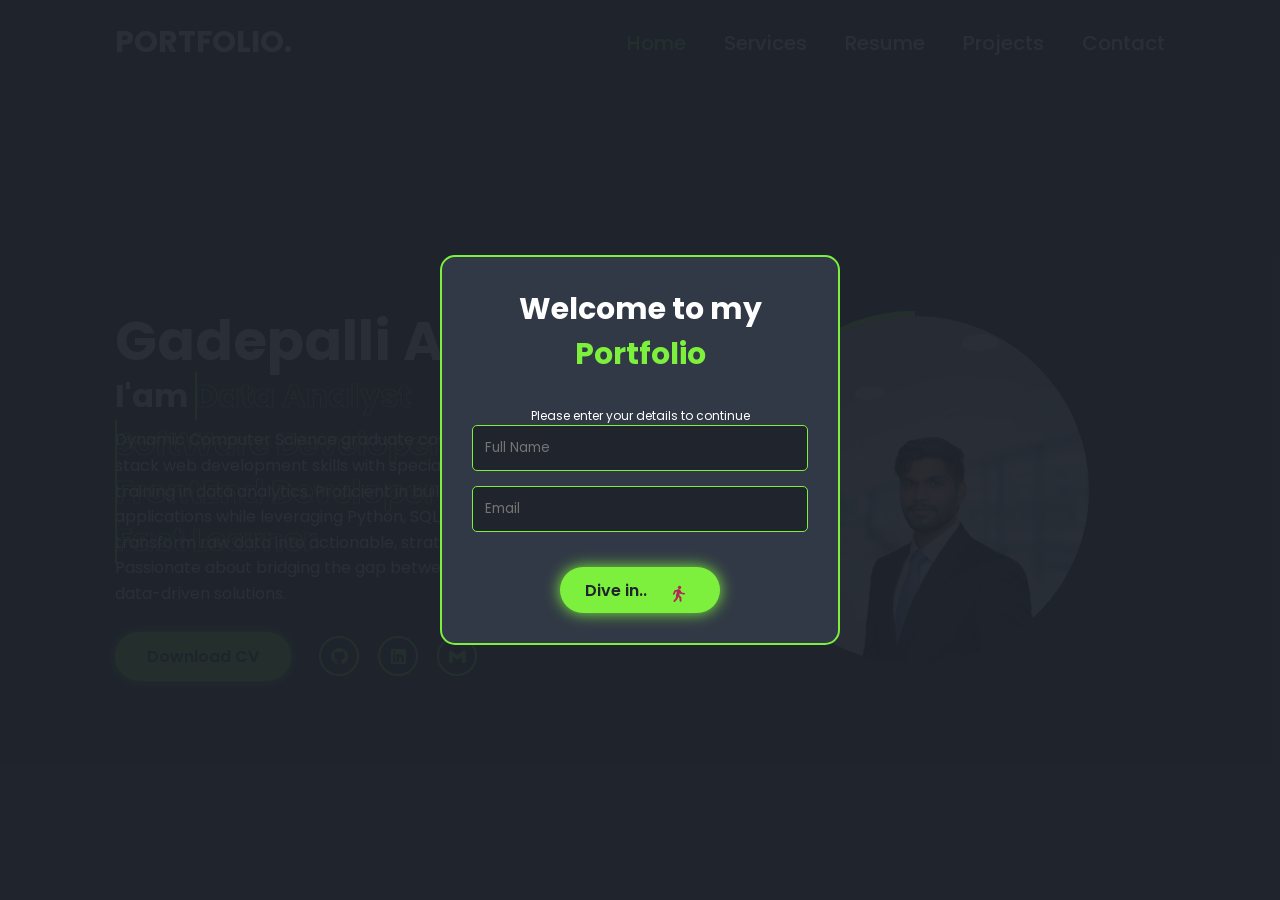
==== commit b5fe1d0f: "Rename home1.html to index.html" ====
--- a/index.html
+++ b/index.html
@@ -15,7 +15,7 @@
 
         <form id="visitor-form">
             <input type="text" id="visitor-name" placeholder="Full Name" required>
-            <input type="email" id="visitor-email" placeholder="Email(Optional)">
+            <input type="email" id="visitor-email" placeholder="Email" required>
           
             <div class="modal-action-wrapper">
               <button type="submit" class="logoutButton" id="explore-btn">
@@ -88,9 +88,7 @@
         <span style="--i:2" data-text="FrontEnd Developer">FrontEnd Developer</span>
         <span style="--i:1" data-text="Fast Learner">Fast Learner</span>
       </h2>
-      <p>Highly motivated 2024 Computer Science graduate with hands-on experience in developing full-stack applications and certified in
-        Machine Learning, Data Science, and Data Analysis by IBM. Skilled in Python, SQL, and data visualization tools with a proven ability
-        to extract insights.
+      <p>Dynamic Computer Science graduate combining robust full-stack web development skills with specialized professional training in data analytics. Proficient in building responsive applications  while leveraging Python, SQL, and Power BI to transform raw data into actionable, strategic insights. Passionate about bridging the gap between clean code and data-driven solutions.
       </p>
       <div class="btn-sci">
         <a href="Gadepalli_Arun_CV.pdf" class="btn" download>Download CV</a>
@@ -336,24 +334,209 @@
         </div>
       </div>
 
-      <div class="services-box">
-        <div class="icon">
-          <i class='bx bx-palette'></i>
-          <a href="#"><i class='bx bx-arrow-back'></i></a>
-        </div>
-        <h3>Python Fullstack</h3>
-        <p>Web development is the process of creating and maintaining websites and web applications, encompassing everything from the user interface (UI) to the backend infrastructure</p>
-      </div>
-
-      <div class="services-box">
-        <div class="icon">
-          <i class='bx bx-trending-up'></i>
-          <a href="#"><i class='bx bx-arrow-back'></i></a>
-        </div>
-        <h3>TRADER</h3>
-        <p>Web development is the process of creating and maintaining websites and web applications, encompassing everything from the user interface (UI) to the backend infrastructure</p>
-      </div>
+      <div class="services-box" id="python-box">
+  <div class="icon">
+    <i class='bx bx-code-block'></i>
+    <a href="#" id="python-btn">
+      <i class='bx bx-arrow-back'></i>
+    </a>
+  </div>
+  
+
+  <h3>Python Fullstack</h3>
+
+  <p>
+    I build scalable web applications using Python for backend development 
+    and modern frontend technologies. I focus on APIs, databases, and 
+    responsive UI to deliver complete end-to-end solutions.
+  </p>
+</div>
+
+<div id="python-popup" class="service-popup">
+  <div class="popup-content">
+     <span class="close-web-popup">&times;</span>
+
+    <h2>Python Fullstack Projects</h2>
+
+    <div class="project-list">
+
+      <!-- Project 1 -->
+      <div class="project">
+        <div class="project-header">
+          <span>🌐 Blog Web App (Django)</span>
+          <i class='bx bx-chevron-down arrow'></i>
+        </div>
+        <div class="project-body">
+          <ul>
+            <li>Built blog platform using Django</li>
+            <li>User authentication & admin panel</li>
+            <li>Database integration with SQLite/PostgreSQL</li>
+          </ul>
+          <div class="project-links">
+                  <a href="#" target="_blank">GitHub</a>
+                </div>
+        </div>
+      </div>
+
+      <!-- Project 2 -->
+      <div class="project">
+        <div class="project-header">
+          <span>🛒 E-commerce Backend</span>
+          <i class='bx bx-chevron-down arrow'></i>
+        </div>
+        <div class="project-body">
+          <ul>
+            <li>Developed REST APIs using FastAPI</li>
+            <li>Product, cart, and order management</li>
+            <li>Integrated frontend with APIs</li>
+          </ul>
+          <div class="project-links">
+                  <a href="#" target="_blank">GitHub</a>
+                </div>
+        </div>
+      </div>
+
+      <!-- Project 3 -->
+      <div class="project">
+        <div class="project-header">
+          <span>📊 Data Dashboard</span>
+          <i class='bx bx-chevron-down arrow'></i>
+        </div>
+        <div class="project-body">
+          <ul>
+            <li>Visualized data using charts</li>
+            <li>Backend in Python (Flask)</li>
+            <li>Connected database & APIs</li>
+          </ul>
+          <div class="project-links">
+                  <a href="#" target="_blank">GitHub</a>
+                </div>
+        </div>
+      </div>
+
+      <!-- Project 4 -->
+      <div class="project">
+        <div class="project-header">
+          <span>🔐 Authentication System</span>
+          <i class='bx bx-chevron-down arrow'></i>
+        </div>
+        <div class="project-body">
+          <ul>
+            <li>Login/Register system using JWT</li>
+            <li>Password hashing & security</li>
+            <li>Role-based access</li>
+          </ul>
+          <div class="project-links">
+                  <a href="#" target="_blank">GitHub</a>
+                </div>
+        </div>
+      </div>
+
     </div>
+  </div>
+</div>
+
+      <div class="services-box" id="trader-box">
+  <div class="icon">
+    <i class='bx bx-trending-up'></i>
+    <a href="#" id="trader-btn">
+      <i class='bx bx-arrow-back'></i>
+    </a>
+  </div>
+
+  <h3>Trader</h3>
+
+  <p>
+    Passionate trader focused on market analysis, price action, and 
+    risk management. I apply disciplined strategies to achieve 
+    consistent and data-driven trading performance.
+  </p>
+</div>
+
+<div id="trader-popup" class="service-popup">
+  <div class="popup-content">
+     <span class="close-web-popup">&times;</span>
+
+    <h2>Trading Strategies & Projects</h2>
+
+    <div class="project-list">
+
+      <!-- Strategy 1 -->
+      <div class="project">
+        <div class="project-header">
+          <span>📊 Price Action Strategy</span>
+          <i class='bx bx-chevron-down arrow'></i>
+        </div>
+        <div class="project-body">
+          <ul>
+            <li>Support & resistance trading</li>
+            <li>Candlestick pattern confirmation</li>
+            <li>Breakout strategy execution</li>
+          </ul>
+          <div class="project-links">
+                  <a href="#" target="_blank">GitHub</a>
+                </div>
+        </div>
+      </div>
+
+      <!-- Strategy 2 -->
+      <div class="project">
+        <div class="project-header">
+          <span>📈 Moving Average Strategy</span>
+          <i class='bx bx-chevron-down arrow'></i>
+        </div>
+        <div class="project-body">
+          <ul>
+            <li>50 EMA & 200 EMA crossover</li>
+            <li>Trend identification</li>
+            <li>Entry & exit signals</li>
+          </ul>
+          <div class="project-links">
+                  <a href="#" target="_blank">GitHub</a>
+                </div>
+        </div>
+      </div>
+
+      <!-- Strategy 3 -->
+      <div class="project">
+        <div class="project-header">
+          <span>⚡ Intraday Scalping</span>
+          <i class='bx bx-chevron-down arrow'></i>
+        </div>
+        <div class="project-body">
+          <ul>
+            <li>Short-term trades</li>
+            <li>Strict stop-loss</li>
+            <li>High probability setups</li>
+          </ul>
+          <div class="project-links">
+                  <a href="#" target="_blank">GitHub</a>
+                </div>
+        </div>
+      </div>
+
+      <!-- Strategy 4 -->
+      <div class="project">
+        <div class="project-header">
+          <span>🧠 Risk Management</span>
+          <i class='bx bx-chevron-down arrow'></i>
+        </div>
+        <div class="project-body">
+          <ul>
+            <li>1:2 risk-reward ratio</li>
+            <li>Capital protection strategy</li>
+            <li>Position sizing rules</li>
+          </ul>
+          <div class="project-links">
+                  <a href="#" target="_blank">GitHub</a>
+                </div>
+        </div>
+      </div>
+
+    </div>
+  </div>
+</div>
+
   </section>
 
   <!--Resume section-->
@@ -636,7 +819,9 @@
 
   <div id="cert-modal" class="modal">
     <div class="modal-content">
-        <span class="close-modal">&times;</span>
+        <div class="close-modal">
+    <i class='bx bx-x'></i>
+</div>
         <h2 class="heading">My <span>Certificate</span></h2>
         <img src="" alt="Certificate" class="cert-img" id="modal-img">
         <p class="modal-desc" id="modal-desc"></p>
--- a/syle1.css
+++ b/syle1.css
@@ -18,18 +18,18 @@
   --white-color: #fff;
   --disabled-color: #fff3;
 }
-
+/* --- Ensure scroll track availability --- */
 html {
   font-size: 62.5%;
-  overflow-x: hidden;
+  overflow: hidden; /* Prevents global page shifting or window swiping */
 }
 
 body {
   color: var(--white-color);
   background: var(--bg-color);
-  overflow-x: hidden;
-}
-
+  overflow: hidden; /* Removes the double scrollbar footprint entirely */
+  min-height: 100vh;
+}
 /* ========== HEADER & NAVBAR ========== */
 header {
   position: fixed;
@@ -47,8 +47,8 @@
 }
 
 header.active {
-  animation: show-header 1.5s linear forwards;
-  animation-delay: 1.2s; 
+  animation: show-header 0.2s linear forwards;
+  animation-delay: 0.2s; 
 }
 
 @keyframes show-header {
@@ -69,7 +69,7 @@
   color: var(--white-color);
   font-weight: 500;
   margin-left: 3.5rem;
-  transition: .5s;
+  transition: .2s;
 }
 
 nav a:hover,
@@ -120,33 +120,28 @@
 }
 
 /* ========== GLOBAL SECTIONS STRUCTURAL FIX ========== */
+/* ========== SMOOTH SECTION TRANSITIONS ========== */
 section {
-  min-height: 100vh;
-  width: 100%;
-  padding: 12rem 9% 4rem;
-  position: absolute;
+  position: fixed; /* Lock sections to the screen bounds */
   top: 0;
   left: 0;
-  visibility: hidden;
+  min-height: 100vh;
+  width: 100%;
+  padding: 10rem 9% 2rem;
+  background: var(--bg-color);
+  visibility: hidden; /* Hide inactive pages from stacking */
   opacity: 0;
-  overflow-y: auto;
   overflow-x: hidden;
-  display: flex;
-  flex-direction: column;
-}
-
+  overflow-y: auto; /* Allow scrolling ONLY internally within a section if content overflows */
+  transition: opacity 0.6s ease, visibility 0.6s ease;
+}
+
+/* Activate only the current active tab section */
 section.active {
-   animation: show-content .4s linear forwards;
-   animation-delay: 0.6s;
-}
-
-@keyframes show-content {
-  100% {
-    visibility: visible;
-    opacity: 1;
-  }
-}
-
+  visibility: visible;
+  opacity: 1;
+  z-index: 1;
+}
 /* ========== HOME SECTION ========== */
 .home {
   display: flex;
@@ -982,6 +977,7 @@
 }
 
 /* Certificate Modal layout configuration */
+/* Certificate Modal layout configuration */
 .modal {
   display: none; 
   position: fixed;
@@ -991,30 +987,51 @@
   background-color: rgba(0, 0, 0, 0.95);
   backdrop-filter: blur(5px);
   overflow-y: auto;
-  padding: 4rem 2rem;
+  padding: 0; /* Clear container padding to stop pushing absolute elements out */
 }
 
 .modal-content {
   background-color: var(--second-bg-color);
-  margin: 2rem auto;
-  padding: 2.5rem;
+  margin: 8rem auto; /* Clean uniform spacing from the top screen edge */
+  padding: 4rem 2.5rem 2.5rem; /* Roomy top padding so text never overlaps the X button */
   border: 3px solid var(--main-color);
   border-radius: 1.5rem;
-  width: 100%;
+  width: 90%; 
   max-width: 550px;
   text-align: center;
-  position: relative;
+  position: relative; /* Essential: anchors the X button precisely inside this card frame */
 }
 
 .close-modal {
   position: absolute;
-  top: 1.5rem; right: 2rem;
-  color: var(--white-color);
-  font-size: 3.5rem;
+  top: 2rem; /* Clean alignment inside the upper right corner */
+  right: 2rem;
+  width: 4rem;
+  height: 4rem;
+  background: var(--second-bg-color);
+  border: .2rem solid var(--main-color);
+  border-radius: 50%;
+  font-size: 2.5rem;
+  color: var(--main-color);
   cursor: pointer;
-}
-
-.close-modal:hover { color: var(--main-color); }
+  display: inline-flex;
+  justify-content: center;
+  align-items: center;
+  transition: .5s ease;
+  z-index: 1000;
+}
+
+/* --- HOVER EFFECT --- */
+.close-modal:hover {
+  background: var(--main-color);
+  color: var(--second-bg-color);
+  box-shadow: 0 0 1rem var(--main-color);
+}
+
+/* --- PREVENTS BOXICON FROM BREAKING CLICK TARGETS --- */
+.close-modal i {
+  pointer-events: none; 
+}
 
 .cert-img {
   width: 100%;
@@ -1049,7 +1066,7 @@
     background: var(--bg-color);
     border-top: .1rem solid rgba(255,255,255,0.1);
     box-shadow: 0 .5rem 1rem rgba(0,0,0,0.2);
-    transition: .4s ease;
+    transition: .2s ease;
   }
   
   nav.active { left: 0; }
@@ -1229,7 +1246,7 @@
 
 /* State Transformations via Class Additions */
 .logoutButton.clicked .button-text {
-  opacity: 0;
+  opacity: 0.6;
 }
 
 .logoutButton.clicked .door,
@@ -1240,7 +1257,6 @@
 .logoutButton.clicked .door {
   transform: rotateY(35deg);
 }
-
 .logoutButton.door-slammed .door {
   transform: none;
   transition: transform 100ms ease-in 250ms;
@@ -1255,32 +1271,12 @@
 }
 
 .logoutButton.falling .figure {
-  animation: spin 800ms infinite linear;
-  bottom: -100px;
+  animation: spin 600ms infinite linear;
+  bottom: -1080px;
   opacity: 0;
+  right: 1px;
   transition: transform calc(var(--figure-duration) * 1ms) linear, 
-              bottom calc(var(--figure-duration) * 1ms) cubic-bezier(0.7, 0.1, 0.5, 0) 60ms, 
+              bottom calc(var(--figure-duration) * 1ms) cubic-bezier(0.7, 0.1, 1, 1) 100ms, 
               opacity calc(var(--figure-duration) * 0.25ms) linear calc(var(--figure-duration) * 0.75ms);
-}
-
-/* Limb Joint Origin Rotations */
-.arm1, .wrist1, .arm2, .wrist2, .leg1, .calf1, .leg2, .calf2 {
-  transition: transform calc(var(--walking-duration) * 1ms) ease-in-out;
-}
-
-.arm1 { transform: var(--transform-arm1); transform-origin: 52% 45%; }
-.wrist1 { transform: var(--transform-wrist1); transform-origin: 59% 55%; }
-.arm2 { transform: var(--transform-arm2); transform-origin: 47% 43%; }
-.wrist2 { transform: var(--transform-wrist2); transform-origin: 35% 47%; }
-.leg1 { transform: var(--transform-leg1); transform-origin: 47% 64.5%; }
-.calf1 { transform: var(--transform-calf1); transform-origin: 55.5% 71.5%; }
-.leg2 { transform: var(--transform-leg2); transform-origin: 43% 63%; }
-.calf2 { transform: var(--transform-calf2); transform-origin: 41.5% 73%; }
-
-@keyframes spin { from { transform: rotate(0deg); } to { transform: rotate(359deg); } }
-@keyframes shake { 0%, 100% { transform: rotate(0deg); } 50% { transform: rotate(2deg); } }
-@keyframes flash { 0% { opacity: 0.7; } 100% { opacity: 0; } }
-
-
-
-
+  z-index: 0.5;
+}
